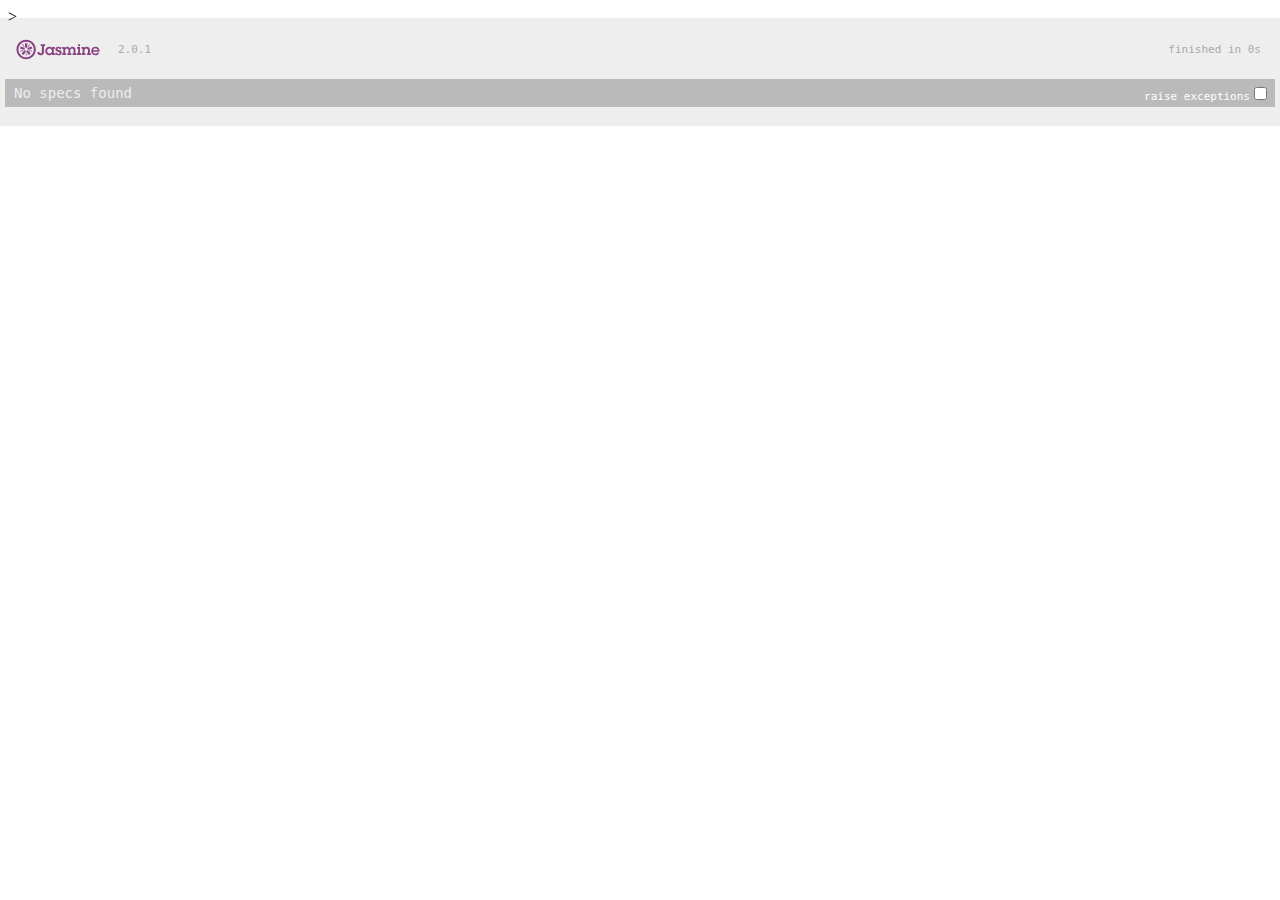
==== example2/index.html @ 81286f0e "form validatio example initial" ====
<!DOCTYPE HTML>
<html>
<head>
  <title>BDD workshop</title>

  <!-- JASMINE BEGIN -->
  <link rel="stylesheet" type="text/css" href="jasmine-2.0.1/jasmine.css">
  <script type="text/javascript" src="jasmine-2.0.1/jasmine.js"></script>
  <script type="text/javascript" src="jasmine-2.0.1/jasmine-html.js"></script>
  <script type="text/javascript" src="jasmine-2.0.1/boot.js"></script>
  <!-- JASMINE END -->

  <!-- APPLICATION SCRIPTS -->
  <script type="text/javascript" src="app.js"></script>

  <!-- TESTS -->
  <script type="text/javascript" src="tests.js"></script>>

</head>

<body>

</body>
</html>
---- example2/jasmine-2.0.1/jasmine.css ----
body { overflow-y: scroll; }

.jasmine_html-reporter { background-color: #eeeeee; padding: 5px; margin: -8px; font-size: 11px; font-family: Monaco, "Lucida Console", monospace; line-height: 14px; color: #333333; }
.jasmine_html-reporter a { text-decoration: none; }
.jasmine_html-reporter a:hover { text-decoration: underline; }
.jasmine_html-reporter p, .jasmine_html-reporter h1, .jasmine_html-reporter h2, .jasmine_html-reporter h3, .jasmine_html-reporter h4, .jasmine_html-reporter h5, .jasmine_html-reporter h6 { margin: 0; line-height: 14px; }
.jasmine_html-reporter .banner, .jasmine_html-reporter .symbol-summary, .jasmine_html-reporter .summary, .jasmine_html-reporter .result-message, .jasmine_html-reporter .spec .description, .jasmine_html-reporter .spec-detail .description, .jasmine_html-reporter .alert .bar, .jasmine_html-reporter .stack-trace { padding-left: 9px; padding-right: 9px; }
.jasmine_html-reporter .banner { position: relative; }
.jasmine_html-reporter .banner .title { background: url('[data-uri]') no-repeat; background: url('[data-uri]') no-repeat, none; -webkit-background-size: 100%; -moz-background-size: 100%; -o-background-size: 100%; background-size: 100%; display: block; float: left; width: 90px; height: 25px; }
.jasmine_html-reporter .banner .version { margin-left: 14px; position: relative; top: 6px; }
.jasmine_html-reporter .banner .duration { position: absolute; right: 14px; top: 6px; }
.jasmine_html-reporter #jasmine_content { position: fixed; right: 100%; }
.jasmine_html-reporter .version { color: #aaaaaa; }
.jasmine_html-reporter .banner { margin-top: 14px; }
.jasmine_html-reporter .duration { color: #aaaaaa; float: right; }
.jasmine_html-reporter .symbol-summary { overflow: hidden; *zoom: 1; margin: 14px 0; }
.jasmine_html-reporter .symbol-summary li { display: inline-block; height: 8px; width: 14px; font-size: 16px; }
.jasmine_html-reporter .symbol-summary li.passed { font-size: 14px; }
.jasmine_html-reporter .symbol-summary li.passed:before { color: #007069; content: "\02022"; }
.jasmine_html-reporter .symbol-summary li.failed { line-height: 9px; }
.jasmine_html-reporter .symbol-summary li.failed:before { color: #ca3a11; content: "\d7"; font-weight: bold; margin-left: -1px; }
.jasmine_html-reporter .symbol-summary li.disabled { font-size: 14px; }
.jasmine_html-reporter .symbol-summary li.disabled:before { color: #bababa; content: "\02022"; }
.jasmine_html-reporter .symbol-summary li.pending { line-height: 17px; }
.jasmine_html-reporter .symbol-summary li.pending:before { color: #ba9d37; content: "*"; }
.jasmine_html-reporter .exceptions { color: #fff; float: right; margin-top: 5px; margin-right: 5px; }
.jasmine_html-reporter .bar { line-height: 28px; font-size: 14px; display: block; color: #eee; }
.jasmine_html-reporter .bar.failed { background-color: #ca3a11; }
.jasmine_html-reporter .bar.passed { background-color: #007069; }
.jasmine_html-reporter .bar.skipped { background-color: #bababa; }
.jasmine_html-reporter .bar.menu { background-color: #fff; color: #aaaaaa; }
.jasmine_html-reporter .bar.menu a { color: #333333; }
.jasmine_html-reporter .bar a { color: white; }
.jasmine_html-reporter.spec-list .bar.menu.failure-list, .jasmine_html-reporter.spec-list .results .failures { display: none; }
.jasmine_html-reporter.failure-list .bar.menu.spec-list, .jasmine_html-reporter.failure-list .summary { display: none; }
.jasmine_html-reporter .running-alert { background-color: #666666; }
.jasmine_html-reporter .results { margin-top: 14px; }
.jasmine_html-reporter.showDetails .summaryMenuItem { font-weight: normal; text-decoration: inherit; }
.jasmine_html-reporter.showDetails .summaryMenuItem:hover { text-decoration: underline; }
.jasmine_html-reporter.showDetails .detailsMenuItem { font-weight: bold; text-decoration: underline; }
.jasmine_html-reporter.showDetails .summary { display: none; }
.jasmine_html-reporter.showDetails #details { display: block; }
.jasmine_html-reporter .summaryMenuItem { font-weight: bold; text-decoration: underline; }
.jasmine_html-reporter .summary { margin-top: 14px; }
.jasmine_html-reporter .summary ul { list-style-type: none; margin-left: 14px; padding-top: 0; padding-left: 0; }
.jasmine_html-reporter .summary ul.suite { margin-top: 7px; margin-bottom: 7px; }
.jasmine_html-reporter .summary li.passed a { color: #007069; }
.jasmine_html-reporter .summary li.failed a { color: #ca3a11; }
.jasmine_html-reporter .summary li.empty a { color: #ba9d37; }
.jasmine_html-reporter .summary li.pending a { color: #ba9d37; }
.jasmine_html-reporter .description + .suite { margin-top: 0; }
.jasmine_html-reporter .suite { margin-top: 14px; }
.jasmine_html-reporter .suite a { color: #333333; }
.jasmine_html-reporter .failures .spec-detail { margin-bottom: 28px; }
.jasmine_html-reporter .failures .spec-detail .description { background-color: #ca3a11; }
.jasmine_html-reporter .failures .spec-detail .description a { color: white; }
.jasmine_html-reporter .result-message { padding-top: 14px; color: #333333; white-space: pre; }
.jasmine_html-reporter .result-message span.result { display: block; }
.jasmine_html-reporter .stack-trace { margin: 5px 0 0 0; max-height: 224px; overflow: auto; line-height: 18px; color: #666666; border: 1px solid #ddd; background: white; white-space: pre; }
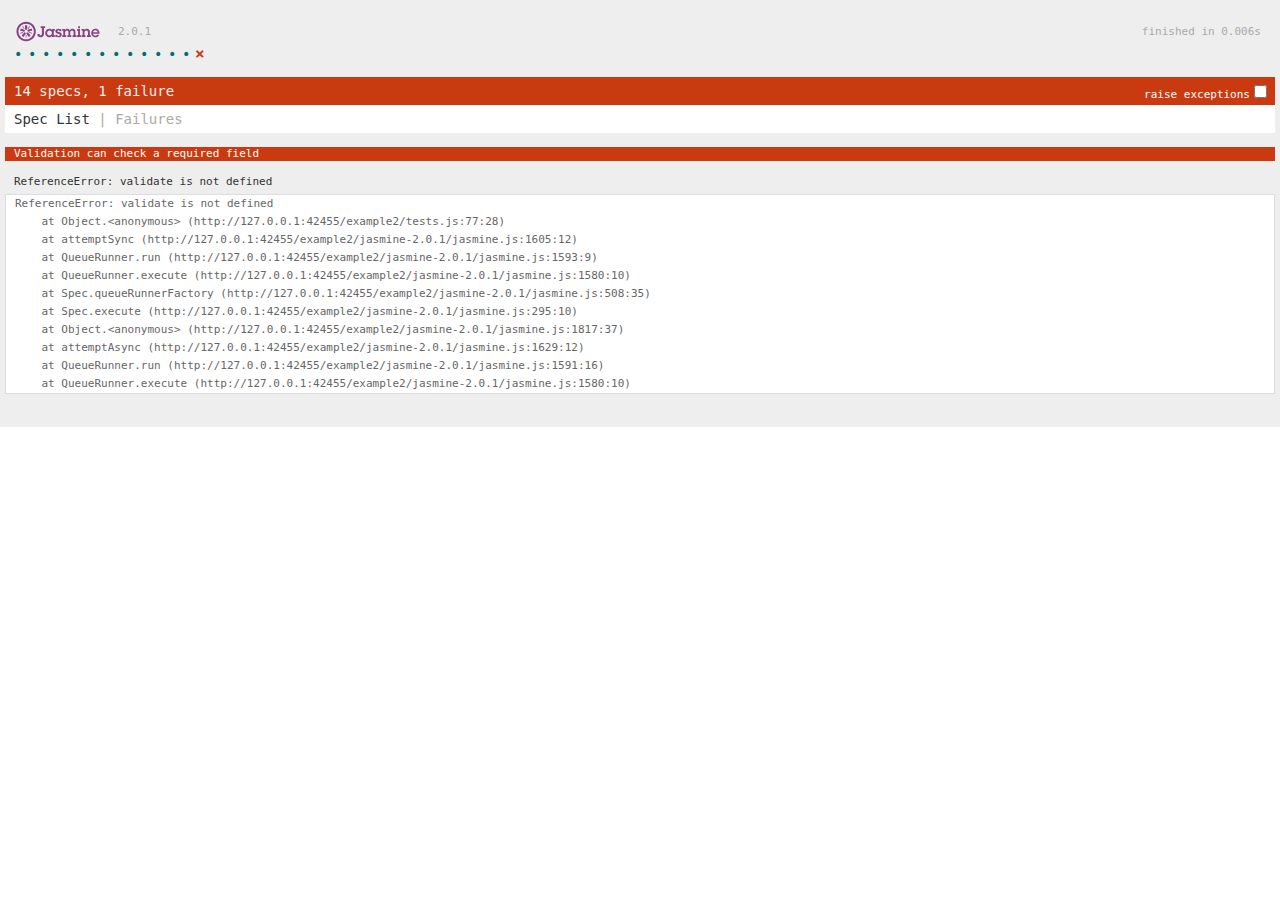
==== commit 8d4eb668: "tests for general validate function - first spy" ====
--- a/example2/index.html
+++ b/example2/index.html
@@ -14,7 +14,7 @@
   <script type="text/javascript" src="app.js"></script>
 
   <!-- TESTS -->
-  <script type="text/javascript" src="tests.js"></script>>
+  <script type="text/javascript" src="tests.js"></script>
 
 </head>
 
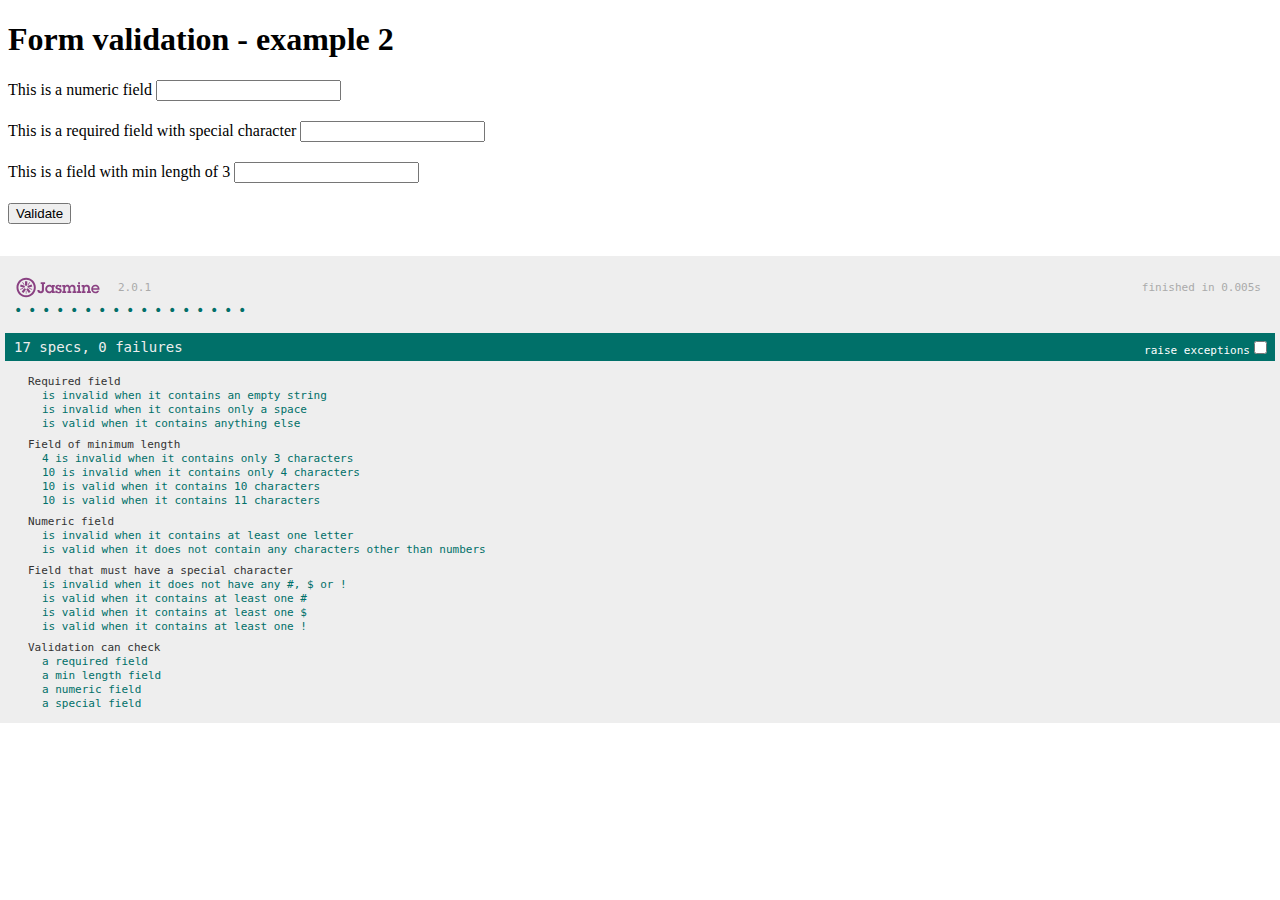
==== commit b4acb453: "prepared html form" ====
--- a/example2/index.html
+++ b/example2/index.html
@@ -2,6 +2,8 @@
 <html>
 <head>
   <title>BDD workshop</title>
+
+  <link rel="stylesheet" type="text/css" href="app.css">
 
   <!-- JASMINE BEGIN -->
   <link rel="stylesheet" type="text/css" href="jasmine-2.0.1/jasmine.css">
@@ -11,6 +13,7 @@
   <!-- JASMINE END -->
 
   <!-- APPLICATION SCRIPTS -->
+  <script type="text/javascript" src="jquery-2.1.1.min.js"></script>
   <script type="text/javascript" src="app.js"></script>
 
   <!-- TESTS -->
@@ -20,5 +23,30 @@
 
 <body>
 
+    <h1>Form validation - example 2</h1>
+
+    <form>
+
+      <div class="rule-numeric">
+        <label>This is a numeric field</label>
+        <input type="text" />
+      </div>
+
+      <div class="rule-required rule-special">
+        <label>This is a required field with special character</label>
+        <input type="text" />
+      </div>
+
+      <div class="rule-minlength-3">
+        <label>This is a field with min length of 3</label>
+        <input type="text" class=""/>
+      </div>
+
+      <div>
+        <button>Validate</button>
+      </div>
+
+    </form>
+
 </body>
 </html>
--- a/example2/app.css
+++ b/example2/app.css
@@ -0,0 +1,11 @@
+form {
+  margin-bottom: 40px;
+}
+
+form div {
+  margin-bottom: 20px;
+}
+
+.error {
+  border: 1px solid red;
+}
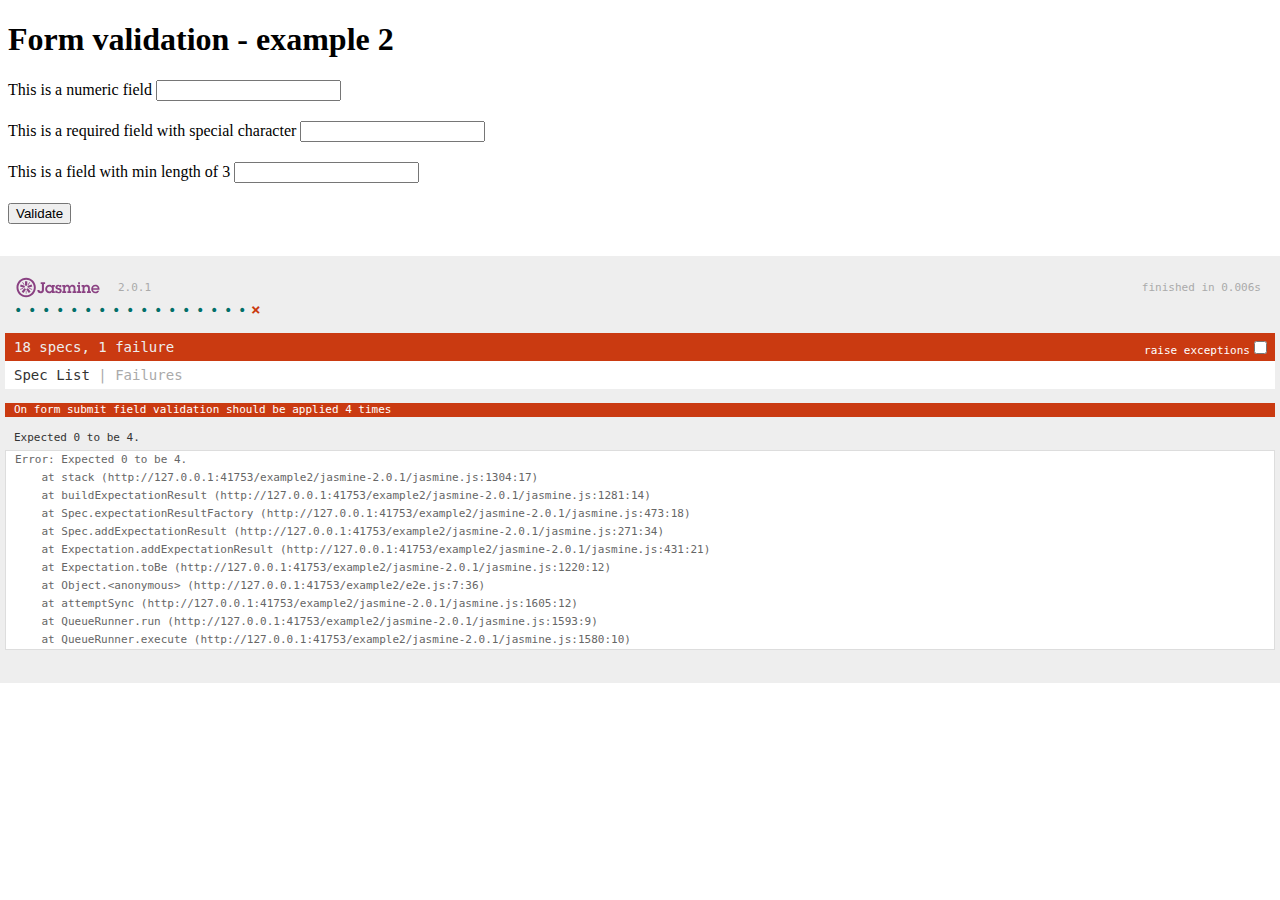
==== commit 523cde05: "added first e2e test" ====
--- a/example2/index.html
+++ b/example2/index.html
@@ -18,6 +18,7 @@
 
   <!-- TESTS -->
   <script type="text/javascript" src="tests.js"></script>
+  <script type="text/javascript" src="e2e.js"></script>
 
 </head>
 
